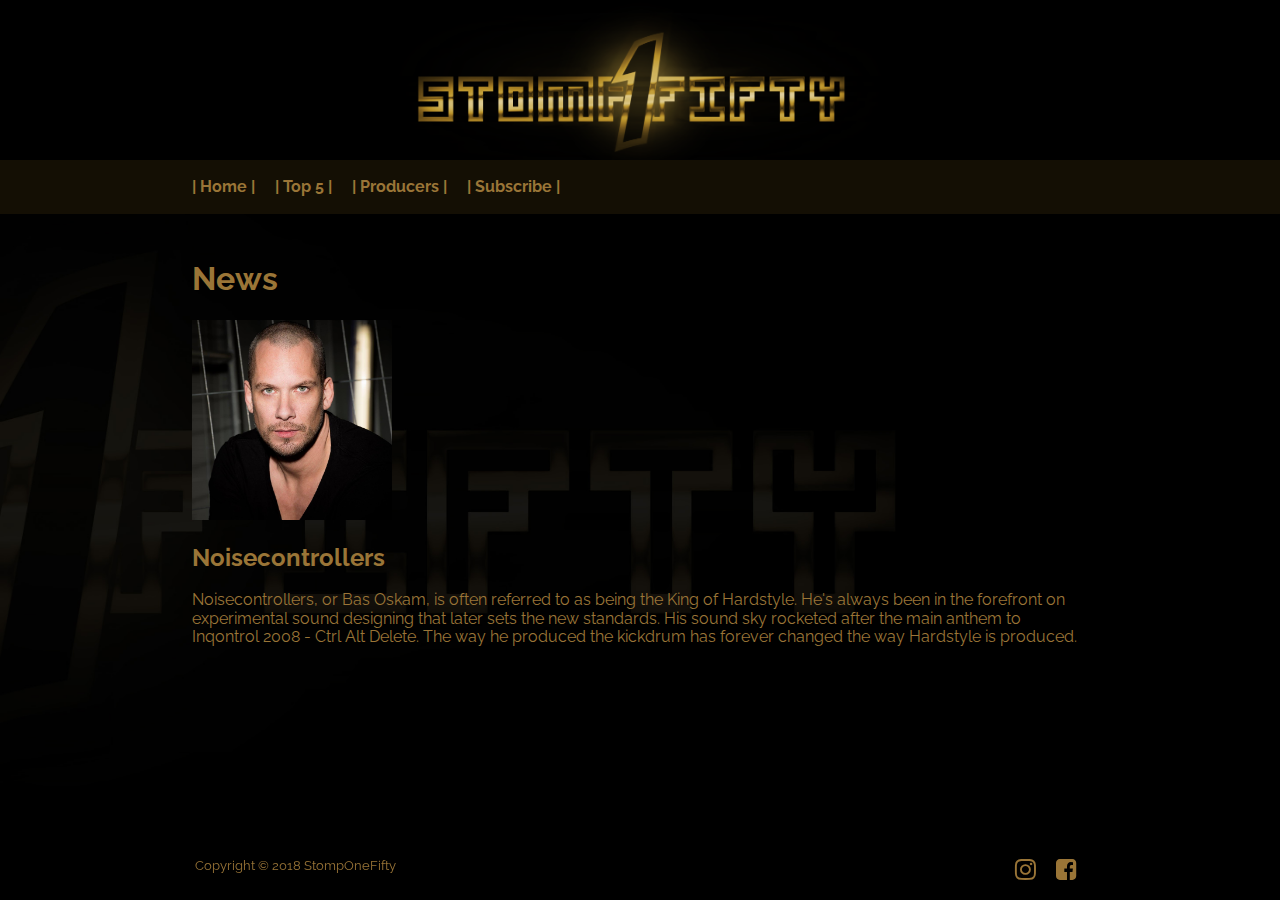
==== public_html/index.html @ 4c462b2a "Main page styling" ====
<!DOCTYPE html>

<html lang="en">

    <head>

        <meta charset="utf-8" />
        <meta http-equiv="X-UA-Compatible" content="IE=edge">
        <title>Home | Stomp One Fifty</title>
        <meta name="viewport" content="width=device-width, initial-scale=1">
        <link rel="stylesheet" href="css/normalize.css">
        <link href="https://fonts.googleapis.com/icon?family=Material+Icons" rel="stylesheet">
        <link rel="stylesheet" href="https://cdnjs.cloudflare.com/ajax/libs/font-awesome/4.7.0/css/font-awesome.min.css">
        <link rel="stylesheet" href="css/master.css">
        <script src="js/main.js"></script>

    </head>

    <body>

        <div class="background">
        </div>

        <header class="header">

            <img src="media/img/S150_Logo-01.png" alt="Stomp1Fifty Logo" class="logo-size">

        </header>

        <nav class="navigationBar" id="navBar">

            <div class="navWrapper">

                <ul>

                    <li><a href="index.html">| Home |</a></li>
                    <li><a href="topfive.html ">| Top 5 |</a></li>
                    <li><a href="producers.html">| Producers |</a></li>
                    <li><a href="subscribe.html">| Subscribe |</a></li>

                    <li>

                        <a href="javascript:void(0)" id="menu-icon" onclick="navToggle()"><i class="material-icons">menu</i>   
                        </a>
        
                    </li>

                </ul>

            </div>

        </nav>

        <main>

            <div class="wrapper">

                <h1>News</h1>

                <div class="grid-container">

                    <div class="mainAreas">

                        <img src="media/img/NC-face-01.jpg" class="img-size">

                        <h2>Noisecontrollers</h2>
                        <p>Noisecontrollers, or Bas Oskam, is often referred to as being the King of Hardstyle. He's always been in the forefront on experimental sound designing that later sets the new standards. His sound sky rocketed after the main anthem to Inqontrol 2008 - Ctrl Alt Delete. The way he produced the kickdrum has forever 
                        changed the way Hardstyle is produced.
                        </p>

                    </div>

                </div>

            </div>

        </main>

        <footer>

            <div class="footwrapper">

                <ul>

                    <small>Copyright &copy; 2018 StompOneFifty</small>

                    <li>
                        <a href="#link"><i class="fa fa-facebook-square"></i></a>
                    </li>

                    <li>
                        <a href="#link"><i class="fa fa-instagram"></i></a>
                    </li>
        
                </ul>

            </div>

        </footer>
        
    </body>

</html>
---- public_html/css/master.css ----
/* ==== MAIN CSS ==== */


@import url('https://fonts.googleapis.com/css?family=Raleway');

body {

    font-family: 'Raleway', sans-serif;
    background-image: url(../media/img/BG-01.jpg);
    background-size: 100% auto;
    color: rgb(154, 117, 55);

}

h1 {

    color: rgb(154, 117, 55);

}

main {

    position: absolute;
    margin-top: 15em;
    margin-bottom: 8em;
    z-index: 0;

}

footer {

    background-color: rgba(0, 0, 0, 0.88);
    position: fixed;
    width: 100%;
    left: 0;
    bottom: 0;
    margin: 0;

}

footer ul {

    list-style: none;
    padding: 0;

}

footer ul li {

    display: inline;
    margin-right: 0.5em;
    float: right;

}

footer ul li a {

    text-decoration: none;
    color: rgb(154, 117, 55);
    padding-left: 0.5em;
    font-size: 1.5em;

}

footer ul li a:hover {

    animation: fadeIn 0.1s linear;
    color: rgb(223, 169, 76);

}



/* ==== ID:S ==== */

#menu-icon {

    float: right;
    display: block;

}



/* ==== CLASSES ==== */

.navigationBar {

    position: fixed;
    width: 100%;
    background-color: #140f04;
    left: 0;
    margin-top: 10em;
    padding-top: 0.1em;
    padding-bottom: 0.1em;
    z-index: 100;

}

.navigationBar ul {

    list-style: none;
    padding: 0;
    margin-left: 0;
    margin-top: 0;
    margin-bottom: 0;

}

.navigationBar ul li {

    display: inline;

}

.navigationBar ul li a {

    text-decoration: none;
    color: rgb(154, 117, 55);
    font-weight: bold;
    padding: 1em;
    display: none;

}

.navigationBar ul li a:hover {

    animation: fadeIn 0.1s linear;
    color: rgb(223, 169, 76);

}

.navigationBar ul li:first-child > a {

    display: inline-block;

}

.navigationBar.dropmenu ul li a {

    display: block;
    top: 1em;
    float: none;

}

.navigationBar.dropmenu #menu-icon {

    position: absolute;
    right: 0;
    top: 0;

}

.material-icons {

    font-size: 0.9em;

}

.logo-size {

    max-width: 500px;
    width: 70vw;
    height: auto;
    margin-left: auto;
    margin-right: auto;
    padding: 0;

}

.background {

    position: fixed;
    background-color: rgba(0, 0, 0, 0.88);
    width: 100%;
    margin-top: 0;
    padding-bottom: 10em;
    z-index: 80;

}

.header {

    display: block;
    max-width: 100vw;
    margin-top: 0;
    margin-left: 50vw;
    transform: translateX(-50%);
    position: fixed;
    padding: 0;
    z-index: 90;

}

.wrapper {

    display: grid;
    max-width: 900px;
    width: 70%;
    margin-left: 50vw;
    transform: translateX(-50%);
    padding: 0;

}

.footwrapper {

    display: grid;
    max-width: 890px;
    width: 70%;
    margin-left: 50vw;
    margin-bottom: 0;
    transform: translateX(-50%);
    padding: 0;

}



/* ==== MEDIA QUERIES ==== */

@media screen and (min-width: 700px) {

    @keyframes fadeIn {

        0% {color: rgb(154, 117, 55);}
        100% {color: rgb(223, 169, 76);}
    
    }

    .navWrapper {

        max-width: 900px;
        width: 70%;
        margin-left: 50vw;
        transform: translateX(-50%);
        padding: 0;

    }

    .navigationBar ul li a {

        display: inline-block;
        padding-left: 0;
    
    }

    #menu-icon {

        display: none;

    }

    .img-size {

        max-width: 200px;
        height: auto;

    }

    .grid-container {

        display: grid;
        margin: 0;
        padding: 0;

    }

    

}
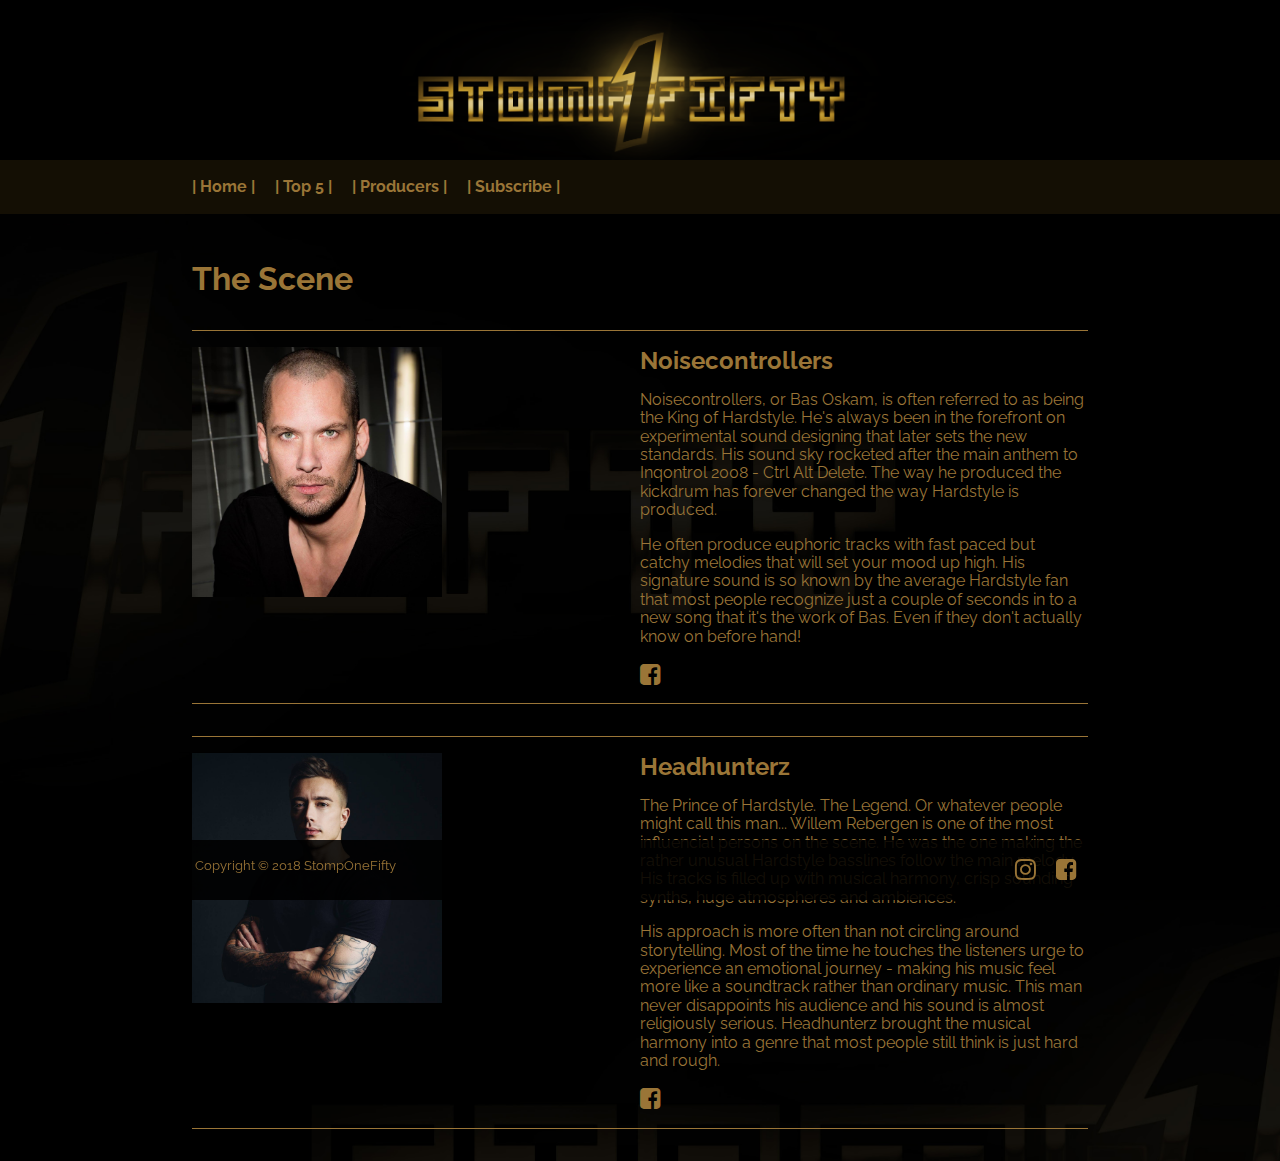
==== commit 2acea9b9: "Styling up page 2" ====
--- a/public_html/index.html
+++ b/public_html/index.html
@@ -55,22 +55,44 @@
 
             <div class="wrapper">
 
-                <h1>News</h1>
+                <h1>The Scene</h1>
 
-                <div class="grid-container">
+                <div class="col-1 col-2">
 
-                    <div class="mainAreas">
+                    <div class="center">
+                        <img src="media/img/NC-face-01.jpg" class="img-size">
+                    </div>
 
-                        <img src="media/img/NC-face-01.jpg" class="img-size">
-
+                    <div>
                         <h2>Noisecontrollers</h2>
                         <p>Noisecontrollers, or Bas Oskam, is often referred to as being the King of Hardstyle. He's always been in the forefront on experimental sound designing that later sets the new standards. His sound sky rocketed after the main anthem to Inqontrol 2008 - Ctrl Alt Delete. The way he produced the kickdrum has forever 
                         changed the way Hardstyle is produced.
                         </p>
 
+                        <p>He often produce euphoric tracks with fast paced but catchy melodies that will set your mood up high. His signature sound is so known by the average Hardstyle fan that most people recognize just a couple of seconds in to a new song that it's the work of Bas. Even if they don't actually know on before hand! </p>
+
+                        <a href="https://www.facebook.com/Noisecontrollers/" target="_blank"><i class="fa fa-facebook-square" id="fbIcon"></i></a>
                     </div>
 
                 </div>
+
+                <div class="col-1 col-2">
+
+                        <div class="center">
+                            <img src="media/img/HHZ-face-01.jpg" class="img-size">
+                        </div>
+    
+                        <div>
+                            <h2>Headhunterz</h2>
+                            <p>The Prince of Hardstyle. The Legend. Or whatever people might call this man... Willem Rebergen is one of the most influencial persons on the scene. He was the one making the rather unusual Hardstyle basslines follow the main melody. His tracks is filled up with musical harmony, crisp sounding synths, huge atmospheres and ambiences. 
+                            </p>
+    
+                            <p>His approach is more often than not circling around storytelling. Most of the time he touches the listeners urge to experience an emotional journey - making his music feel more like a soundtrack rather than ordinary music. This man never disappoints his audience and his sound is almost religiously serious. Headhunterz brought the musical harmony into a genre that most people still think is just hard and rough.</p>
+    
+                            <a href="https://www.facebook.com/Headhunterz/" target="_blank"><i class="fa fa-facebook-square" id="fbIcon"></i></a>
+                        </div>
+    
+                    </div>
 
             </div>
 
--- a/public_html/css/master.css
+++ b/public_html/css/master.css
@@ -15,6 +15,12 @@
 h1 {
 
     color: rgb(154, 117, 55);
+
+}
+
+h2 {
+
+    padding: 0;
 
 }
 
@@ -77,6 +83,22 @@
 
     float: right;
     display: block;
+
+}
+
+#fbIcon {
+
+    text-decoration: none;
+    color: rgb(154, 117, 55);
+    padding: 0;
+    font-size: 1.5em;
+
+}
+
+#fbIcon:hover {
+
+    animation: fadeIn 0.1s linear;
+    color: rgb(223, 169, 76);
 
 }
 
@@ -195,7 +217,6 @@
 
 .wrapper {
 
-    display: grid;
     max-width: 900px;
     width: 70%;
     margin-left: 50vw;
@@ -216,11 +237,68 @@
 
 }
 
+.img-size {
+
+    max-width: 250px;
+    width: 35vw;
+    height: auto;
+    padding: 0;
+    margin: 0;
+
+}
+
+.img-size-2 {
+
+    max-width: 150px;
+    height: auto;
+    padding: 0;
+    margin: 0;
+
+}
+
+.col-1 {
+
+    display: grid;
+    grid-template-columns: repeat(1, 1fr);
+    margin-top: 2em;
+    margin-bottom: 2em;
+    border-top: 1px solid;
+    border-bottom: 1px solid;
+    border-color: rgb(154, 117, 55);
+    padding-top: 1em;
+    padding-bottom: 1em;
+
+}
+
+.col-1 small {
+
+    margin-left: 0.5em;
+
+}
+
+.center {
+
+    margin: 0 auto;
+
+}
+
+.center-2 {
+
+    margin: 0 auto;
+
+}
+
 
 
 /* ==== MEDIA QUERIES ==== */
 
 @media screen and (min-width: 700px) {
+
+    h2 {
+
+        margin: 0;
+    
+    }
 
     @keyframes fadeIn {
 
@@ -254,19 +332,42 @@
 
     .img-size {
 
-        max-width: 200px;
-        height: auto;
-
-    }
-
-    .grid-container {
+        max-width: 250px;
+
+    }
+
+    .center {
+
+        margin: 0;
+
+    }
+
+    .col-2 {
 
         display: grid;
-        margin: 0;
-        padding: 0;
-
-    }
-
-    
+        grid-template-columns: repeat(2, 1fr);
+        margin-top: 2em;
+        margin-bottom: 2em;
+        border-top: 1px solid;
+        border-bottom: 1px solid;
+        border-color: rgb(154, 117, 55);
+        padding-top: 1em;
+        padding-bottom: 1em;
+
+    }
+
+    .col-3 {
+
+        display: grid;
+        grid-template-columns: repeat(2, 1fr);
+        margin-top: 2em;
+        margin-bottom: 2em;
+        border-top: 1px solid;
+        border-bottom: 1px solid;
+        border-color: rgb(154, 117, 55);
+        padding-top: 1em;
+        padding-bottom: 1em;
+
+    }
 
 }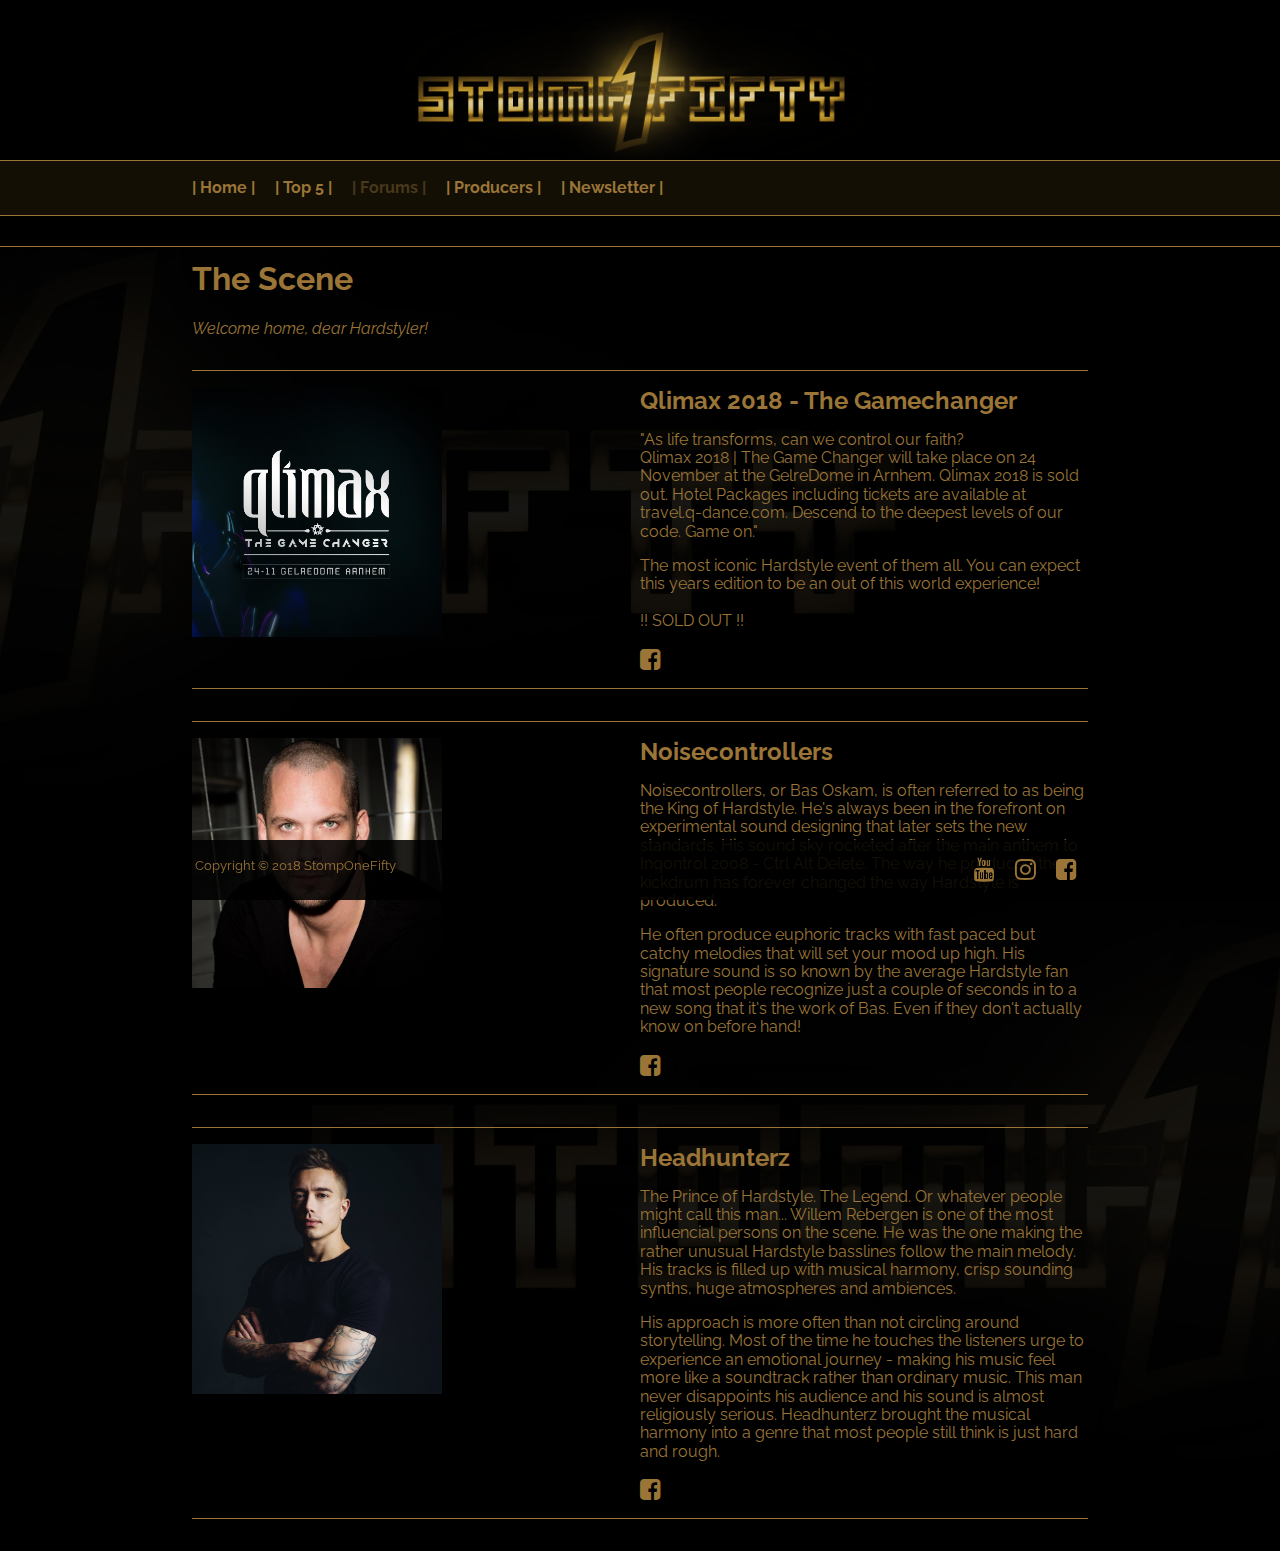
==== commit 4b2e3ca3: "Styled up producers page form and trying javascript" ====
--- a/public_html/index.html
+++ b/public_html/index.html
@@ -13,6 +13,10 @@
         <link rel="stylesheet" href="https://cdnjs.cloudflare.com/ajax/libs/font-awesome/4.7.0/css/font-awesome.min.css">
         <link rel="stylesheet" href="css/master.css">
         <script src="js/main.js"></script>
+        <script type="text/javascript" src="js/crawler.js">/* Text and/or Image Crawler Script v1.53 (c)2009-2011 John Davenport Scheuer
+            as first seen in http://www.dynamicdrive.com/forums/
+            username: jscheuer1 - This Notice Must Remain for Legal Use
+         */</script>
 
     </head>
 
@@ -33,14 +37,15 @@
 
                 <ul>
 
-                    <li><a href="index.html">| Home |</a></li>
-                    <li><a href="topfive.html ">| Top 5 |</a></li>
-                    <li><a href="producers.html">| Producers |</a></li>
-                    <li><a href="subscribe.html">| Subscribe |</a></li>
+                    <li><a href="index.html" class="live">| Home |</a></li>
+                    <li><a href="topfive.html" class="live">| Top 5 |</a></li>
+                    <li><a href="#link" class="dead">| Forums |</a></li>
+                    <li><a href="producers.html" class="live">| Producers |</a></li>
+                    <li><a href="subscribe.html" class="live">| Newsletter |</a></li>
 
                     <li>
 
-                        <a href="javascript:void(0)" id="menu-icon" onclick="navToggle()"><i class="material-icons">menu</i>   
+                        <a href="javascript:void(0)" id="menu-icon" onclick="navToggle()"><i class="material-icons live">menu</i>   
                         </a>
         
                     </li>
@@ -51,11 +56,44 @@
 
         </nav>
 
+        <div class="scrollbanner">
+
+            <div class="banWrapper">
+
+                <div class="marquee" id="mycrawler">
+                    <small>Qlimax 2018 - The Gamechanger November 24 21:00 !SOLD OUT!</small>
+                </div>
+
+            </div>
+
+        </div>
+
         <main>
 
             <div class="wrapper">
 
                 <h1>The Scene</h1>
+                <p><i>Welcome home, dear Hardstyler!</i></p>
+
+                <div class="col-1 col-2">
+
+                    <div class="center">
+                        <img src="media/img/Qlimax-2018.jpg" class="img-size">
+                    </div>
+
+                    <div>
+                        <h2>Qlimax 2018 - The Gamechanger</h2>
+                        <p>"As life transforms, can we control our faith?<br> Qlimax 2018 | The Game Changer will take place on 24 November at the GelreDome in Arnhem.
+                        Qlimax 2018 is sold out. Hotel Packages including tickets are available at travel.q-dance.com. Descend to the deepest levels of our code. Game on."
+                        </p>
+
+                        <p>The most iconic Hardstyle event of them all. You can expect this years edition to be an out of this world experience! <br><br> !! SOLD OUT !!
+                        </p>
+
+                        <a href="https://www.facebook.com/events/260268867859075/" target="_blank"><i class="fa fa-facebook-square" id="fbIcon"></i></a>
+                    </div>
+
+                </div>
 
                 <div class="col-1 col-2">
 
@@ -113,6 +151,10 @@
                     <li>
                         <a href="#link"><i class="fa fa-instagram"></i></a>
                     </li>
+
+                    <li>
+                        <a href="#link"><i class="fa fa-youtube"></i></a>
+                    </li>
         
                 </ul>
 
--- a/public_html/css/master.css
+++ b/public_html/css/master.css
@@ -19,6 +19,12 @@
 }
 
 h2 {
+
+    padding: 0;
+
+}
+
+h3 {
 
     padding: 0;
 
@@ -63,8 +69,8 @@
 
     text-decoration: none;
     color: rgb(154, 117, 55);
-    padding-left: 0.5em;
-    font-size: 1.5em;
+    padding-left: 0.3em;
+    font-size: 1em;
 
 }
 
@@ -75,6 +81,30 @@
 
 }
 
+fieldset {
+
+    border: 1px solid;
+    border-color: rgb(154, 117, 55);
+
+}
+
+input[type=text] {
+
+    border: 1px solid;
+    border-color: rgb(154, 117, 55);
+    background-color: rgba(154, 117, 55, 0.1);
+    color: rgb(154, 117, 55);
+
+}
+
+input[type=password] {
+
+    border: 1px solid;
+    border-color: rgb(154, 117, 55);
+    background-color: rgba(154, 117, 55, 0.1);
+    color: rgb(154, 117, 55);
+
+}
 
 
 /* ==== ID:S ==== */
@@ -105,6 +135,33 @@
 
 
 /* ==== CLASSES ==== */
+
+.scrollbanner {
+
+    position: fixed;
+    width: 100%;
+    background-color: rgba(0, 0, 0, 0.8);
+    left: 0;
+    margin-top: 13.2em;
+    padding-top: 0.5em;
+    padding-bottom: 0.5em;
+    z-index: 95;
+    border-bottom: 1px solid;
+    border-color:  rgb(154, 117, 55);
+
+}
+
+.banWrapper {
+
+    position: relative;
+    max-width: 900px;
+    width: 70%;
+    margin-left: 50vw;
+    transform: translateX(-50%);
+    padding: 0;
+    overflow: hidden;
+
+}
 
 .navigationBar {
 
@@ -116,6 +173,9 @@
     padding-top: 0.1em;
     padding-bottom: 0.1em;
     z-index: 100;
+    border-top: 1px solid;
+    border-bottom: 1px solid;
+    border-color:  rgb(154, 117, 55);
 
 }
 
@@ -138,10 +198,21 @@
 .navigationBar ul li a {
 
     text-decoration: none;
-    color: rgb(154, 117, 55);
     font-weight: bold;
     padding: 1em;
     display: none;
+
+}
+
+.live {
+
+    color: rgb(154, 117, 55);
+
+}
+
+.dead {
+
+    color: rgb(73, 56, 28);
 
 }
 
@@ -294,6 +365,33 @@
 
 @media screen and (min-width: 700px) {
 
+    .navWrapper {
+
+        max-width: 900px;
+        width: 70%;
+        margin-left: 50vw;
+        transform: translateX(-50%);
+        padding: 0;
+
+    }
+
+    .navigationBar ul li a {
+
+        display: inline-block;
+        padding-left: 0;
+    
+    }
+
+    #menu-icon {
+
+        display: none;
+
+    }
+
+}
+
+@media screen and (min-width: 900px) {
+
     h2 {
 
         margin: 0;
@@ -370,4 +468,20 @@
 
     }
 
+    footer ul li a {
+
+        text-decoration: none;
+        color: rgb(154, 117, 55);
+        padding-left: 0.5em;
+        font-size: 1.5em;
+    
+    }
+
+    .widthControl {
+
+        max-width: 400px;
+        padding-right: 2em;
+
+    }
+
 }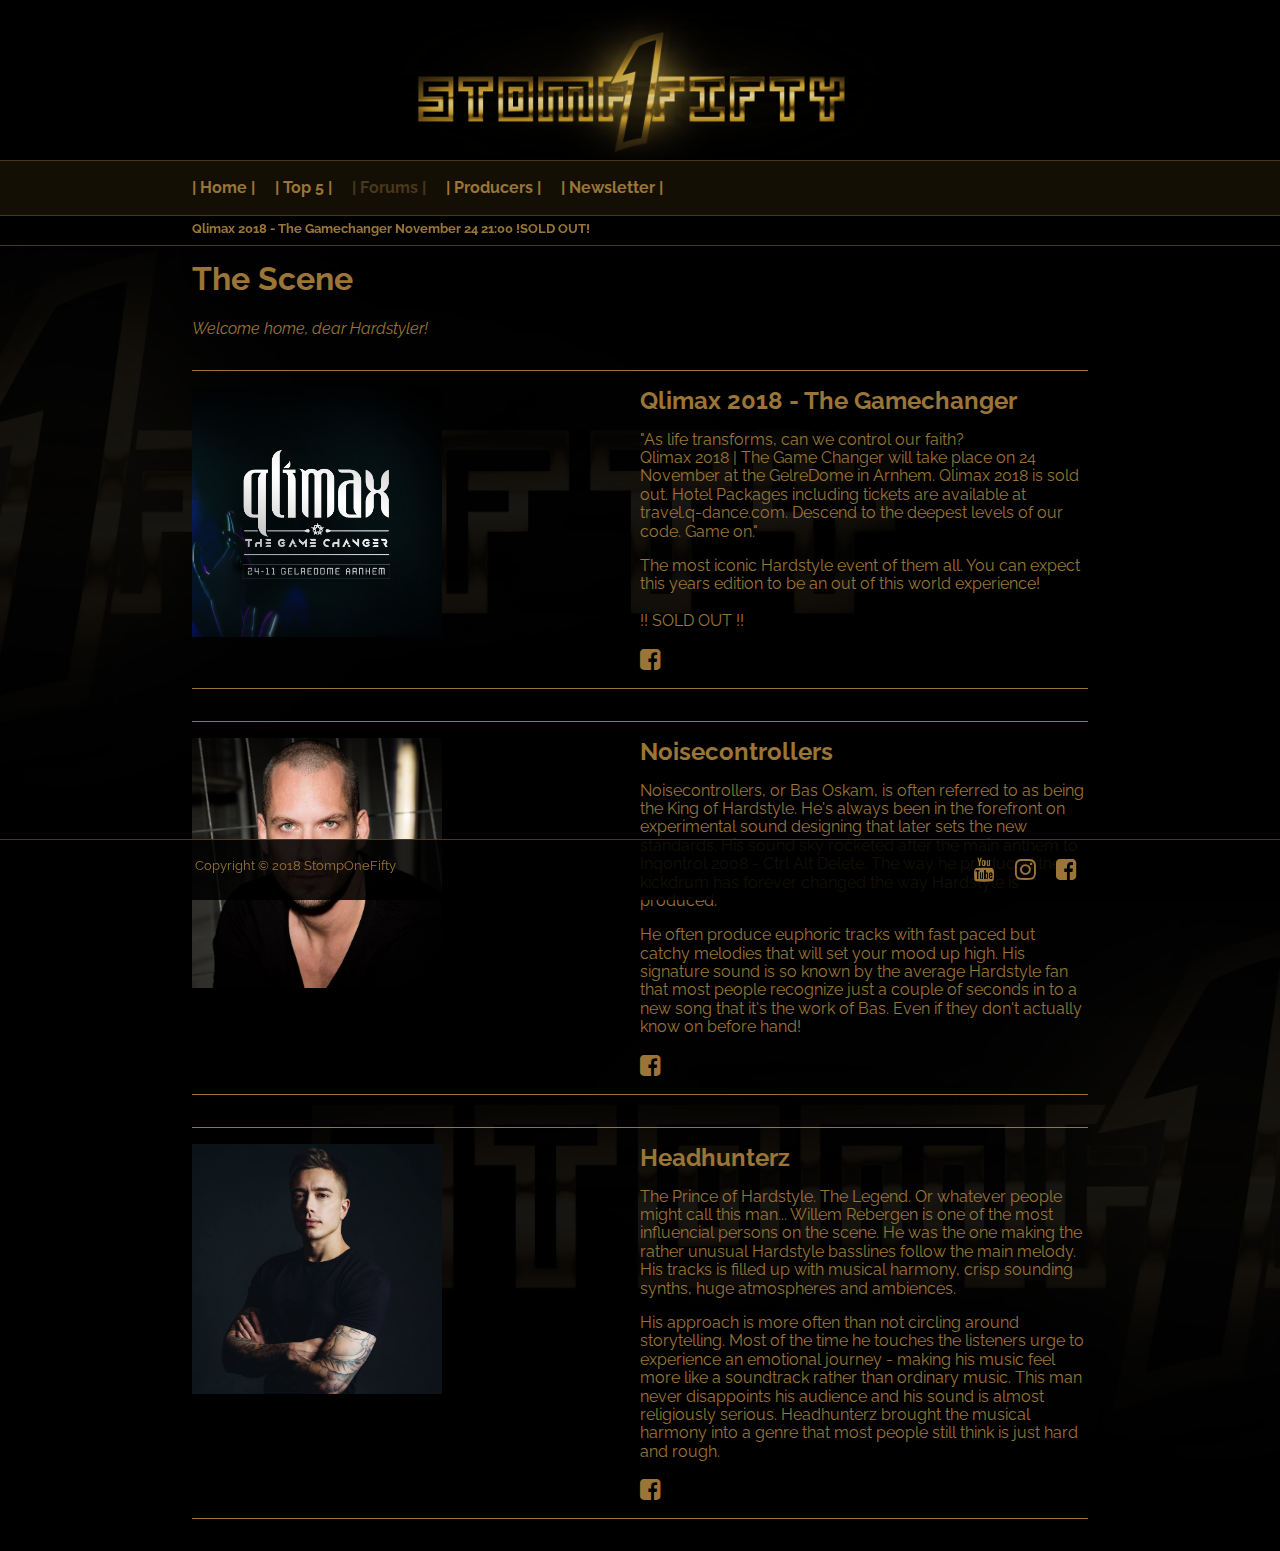
==== commit bb7a2eed: "Failed javascript - CSS animation instead!" ====
--- a/public_html/index.html
+++ b/public_html/index.html
@@ -13,10 +13,6 @@
         <link rel="stylesheet" href="https://cdnjs.cloudflare.com/ajax/libs/font-awesome/4.7.0/css/font-awesome.min.css">
         <link rel="stylesheet" href="css/master.css">
         <script src="js/main.js"></script>
-        <script type="text/javascript" src="js/crawler.js">/* Text and/or Image Crawler Script v1.53 (c)2009-2011 John Davenport Scheuer
-            as first seen in http://www.dynamicdrive.com/forums/
-            username: jscheuer1 - This Notice Must Remain for Legal Use
-         */</script>
 
     </head>
 
@@ -60,9 +56,7 @@
 
             <div class="banWrapper">
 
-                <div class="marquee" id="mycrawler">
-                    <small>Qlimax 2018 - The Gamechanger November 24 21:00 !SOLD OUT!</small>
-                </div>
+                <span>Qlimax 2018 - The Gamechanger November 24 21:00 !SOLD OUT!</span>
 
             </div>
 
--- a/public_html/css/master.css
+++ b/public_html/css/master.css
@@ -47,6 +47,8 @@
     left: 0;
     bottom: 0;
     margin: 0;
+    border-top: 1px solid;
+    border-color: rgb(73, 56, 28);
 
 }
 
@@ -127,7 +129,7 @@
 
 #fbIcon:hover {
 
-    animation: fadeIn 0.1s linear;
+    animation: fadeIn 0.2s linear;
     color: rgb(223, 169, 76);
 
 }
@@ -147,21 +149,42 @@
     padding-bottom: 0.5em;
     z-index: 95;
     border-bottom: 1px solid;
-    border-color:  rgb(154, 117, 55);
+    border-color:  rgb(73, 56, 28);
 
 }
 
 .banWrapper {
 
-    position: relative;
+    display: block;
     max-width: 900px;
     width: 70%;
+    height: 1.1em;
     margin-left: 50vw;
     transform: translateX(-50%);
     padding: 0;
+    position: relative;
     overflow: hidden;
-
-}
+    font-weight: bold;
+
+}
+
+.banWrapper span {
+
+    position: relative;
+    font-size: 0.8em;
+    width: 110%;
+    animation: move 12s linear infinite;
+
+}
+
+@keyframes move {
+    
+    from {left: 110%;}
+    to {left: -100%}
+
+}
+
+
 
 .navigationBar {
 
@@ -175,7 +198,7 @@
     z-index: 100;
     border-top: 1px solid;
     border-bottom: 1px solid;
-    border-color:  rgb(154, 117, 55);
+    border-color:  rgb(73, 56, 28);
 
 }
 
@@ -218,7 +241,7 @@
 
 .navigationBar ul li a:hover {
 
-    animation: fadeIn 0.1s linear;
+    animation: fadeIn 0.2s linear;
     color: rgb(223, 169, 76);
 
 }
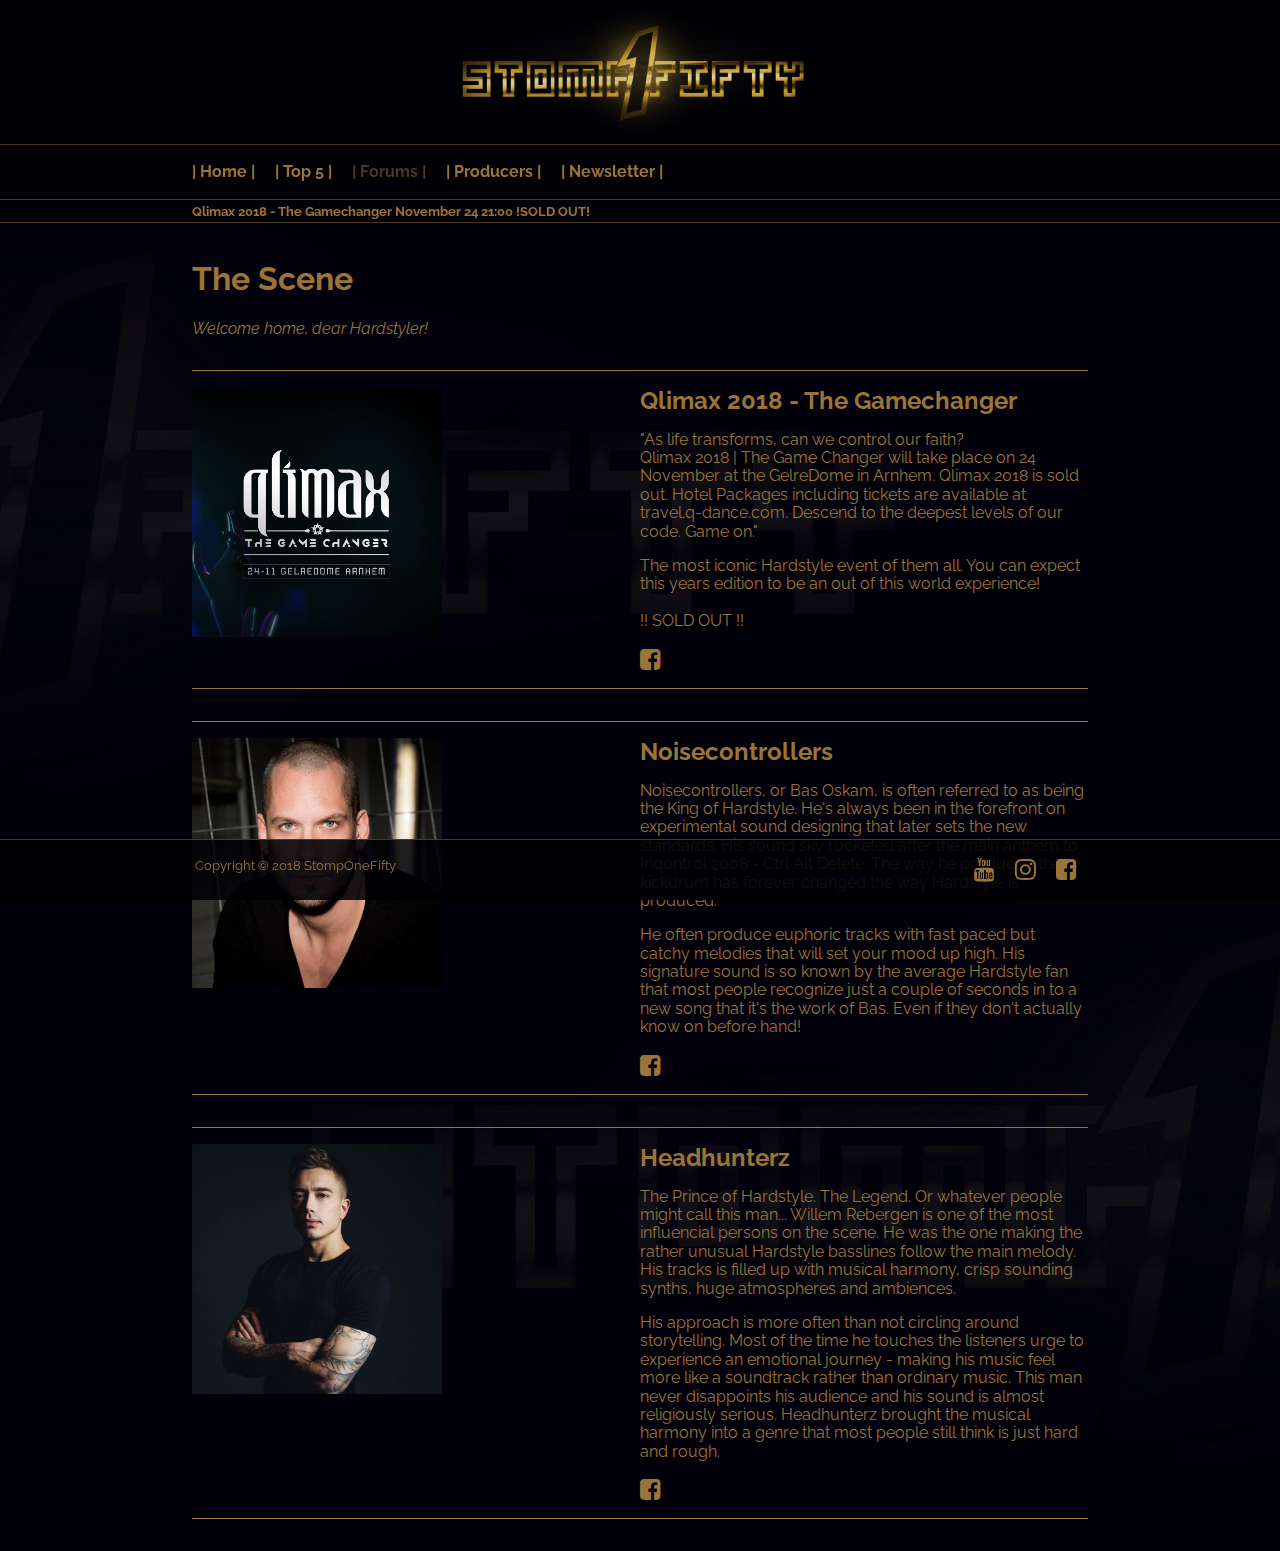
==== commit 8f7755f8: "trying out some new javascript" ====
--- a/public_html/index.html
+++ b/public_html/index.html
@@ -12,7 +12,7 @@
         <link href="https://fonts.googleapis.com/icon?family=Material+Icons" rel="stylesheet">
         <link rel="stylesheet" href="https://cdnjs.cloudflare.com/ajax/libs/font-awesome/4.7.0/css/font-awesome.min.css">
         <link rel="stylesheet" href="css/master.css">
-        <script src="js/main.js"></script>
+        <script src="js/main.js" defer></script>
 
     </head>
 
--- a/public_html/css/master.css
+++ b/public_html/css/master.css
@@ -6,7 +6,7 @@
 body {
 
     font-family: 'Raleway', sans-serif;
-    background-image: url(../media/img/BG-01.jpg);
+    background-image: url(../media/img/BG-02.jpg);
     background-size: 100% auto;
     color: rgb(154, 117, 55);
 
@@ -41,7 +41,7 @@
 
 footer {
 
-    background-color: rgba(0, 0, 0, 0.88);
+    background-color: rgba(0, 0, 5, 0.88);
     position: fixed;
     width: 100%;
     left: 0;
@@ -108,6 +108,17 @@
 
 }
 
+input[type=submit] {
+
+    border: 1px solid;
+    border-color: rgb(154, 117, 55);
+    background-color: rgba(0, 0, 0, 0);
+    color: rgb(154, 117, 55);
+    margin-left: 50%;
+    transform: translateX(-50%);
+
+}
+
 
 /* ==== ID:S ==== */
 
@@ -142,11 +153,11 @@
 
     position: fixed;
     width: 100%;
-    background-color: rgba(0, 0, 0, 0.8);
+    background-color: rgba(0, 0, 6, 0.88);
     left: 0;
-    margin-top: 13.2em;
-    padding-top: 0.5em;
-    padding-bottom: 0.5em;
+    margin-top: 12.4em;
+    padding-top: 0.2em;
+    padding-bottom: 0.2em;
     z-index: 95;
     border-bottom: 1px solid;
     border-color:  rgb(73, 56, 28);
@@ -190,9 +201,9 @@
 
     position: fixed;
     width: 100%;
-    background-color: #140f04;
+    background-color: rgba(0, 0, 5, 0.97);
     left: 0;
-    margin-top: 10em;
+    margin-top: 9em;
     padding-top: 0.1em;
     padding-bottom: 0.1em;
     z-index: 100;
@@ -276,7 +287,7 @@
 
 .logo-size {
 
-    max-width: 500px;
+    max-width: 400px;
     width: 70vw;
     height: auto;
     margin-left: auto;
@@ -288,10 +299,10 @@
 .background {
 
     position: fixed;
-    background-color: rgba(0, 0, 0, 0.88);
+    background-color: rgba(0, 0, 5, 0.88);
     width: 100%;
     margin-top: 0;
-    padding-bottom: 10em;
+    padding-bottom: 9em;
     z-index: 80;
 
 }
@@ -384,6 +395,54 @@
 
 
 
+/* ==== POP UP MESSAGE WINDOW ==== */
+
+.popWindow {
+
+    display: none;
+    position: fixed;
+    z-index: 200;
+    margin-top: 5em;
+    margin-left: 50vw;
+    padding: 0;
+    transform: translateX(-50%);
+    max-width: 900px;
+    width: 80%;
+    background-color: rgb(0, 0, 0);
+    border: 1px solid;
+    border-color: rgb(154, 117, 55);
+
+}
+
+.popWindowContent {
+
+    text-align: center;
+
+}
+
+.close {
+
+    float: right;
+    color: rgb(154, 117, 55);
+    font-size: 2.5em;
+    font-weight: bold;
+    padding-top: 0;
+    padding-left: 0.2em;
+    padding-right: 0.2em;
+    padding-bottom: 0;
+    margin-top: 0;
+
+}
+
+.close:hover,
+.close:focus {
+
+    cursor: pointer;
+
+}
+
+
+
 /* ==== MEDIA QUERIES ==== */
 
 @media screen and (min-width: 700px) {
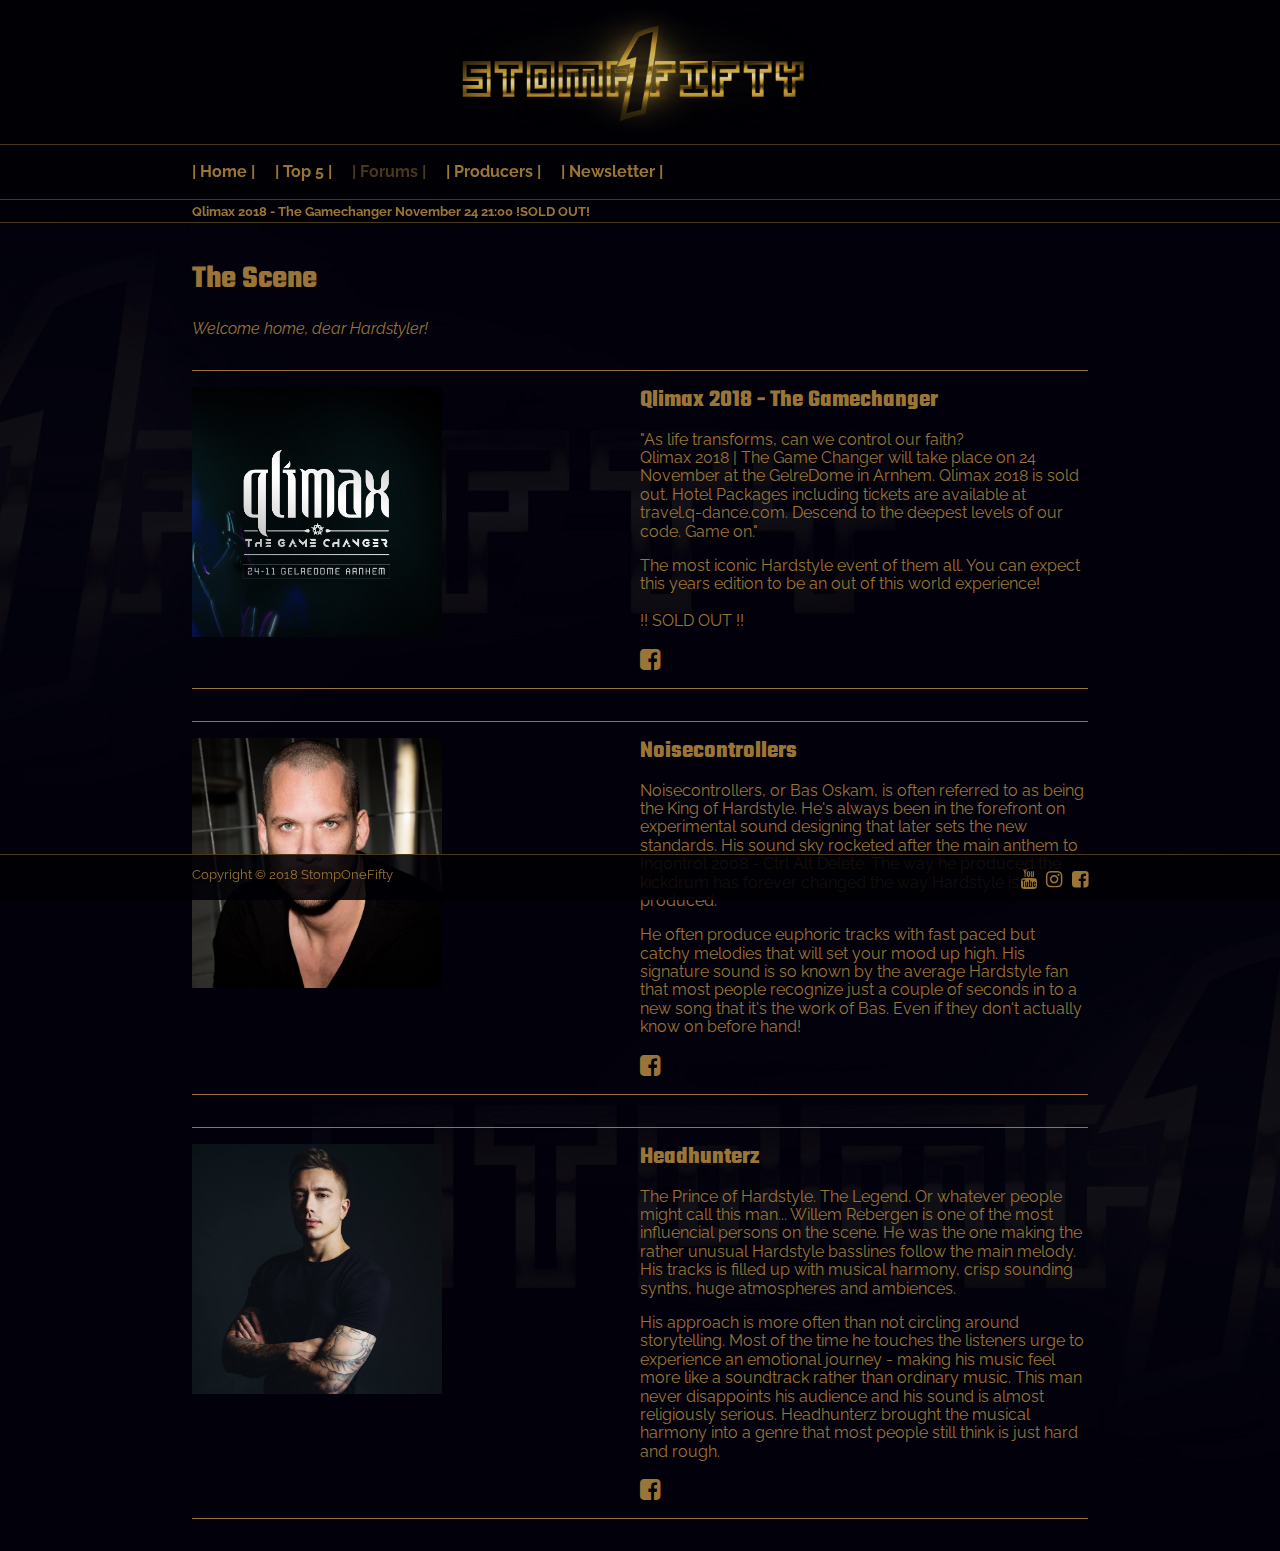
==== commit 6e12f1f8: "Probably the last commit for now" ====
--- a/public_html/index.html
+++ b/public_html/index.html
@@ -17,6 +17,9 @@
     </head>
 
     <body>
+
+        <div class="parallaxContainer">
+        </div>
 
         <div class="background">
         </div>
@@ -72,7 +75,7 @@
                 <div class="col-1 col-2">
 
                     <div class="center">
-                        <img src="media/img/Qlimax-2018.jpg" class="img-size">
+                        <img src="media/img/Qlimax-2018.jpg" alt="Qlimax 2018 image" class="img-size">
                     </div>
 
                     <div>
@@ -84,7 +87,7 @@
                         <p>The most iconic Hardstyle event of them all. You can expect this years edition to be an out of this world experience! <br><br> !! SOLD OUT !!
                         </p>
 
-                        <a href="https://www.facebook.com/events/260268867859075/" target="_blank"><i class="fa fa-facebook-square" id="fbIcon"></i></a>
+                        <a href="https://www.facebook.com/events/260268867859075/" target="_blank"><i class="fa fa-facebook-square fbIcon"></i></a>
                     </div>
 
                 </div>
@@ -92,7 +95,7 @@
                 <div class="col-1 col-2">
 
                     <div class="center">
-                        <img src="media/img/NC-face-01.jpg" class="img-size">
+                        <img src="media/img/NC-face-01.jpg" alt="Bas Oskam" class="img-size">
                     </div>
 
                     <div>
@@ -103,7 +106,7 @@
 
                         <p>He often produce euphoric tracks with fast paced but catchy melodies that will set your mood up high. His signature sound is so known by the average Hardstyle fan that most people recognize just a couple of seconds in to a new song that it's the work of Bas. Even if they don't actually know on before hand! </p>
 
-                        <a href="https://www.facebook.com/Noisecontrollers/" target="_blank"><i class="fa fa-facebook-square" id="fbIcon"></i></a>
+                        <a href="https://www.facebook.com/Noisecontrollers/" target="_blank"><i class="fa fa-facebook-square fbIcon"></i></a>
                     </div>
 
                 </div>
@@ -111,7 +114,7 @@
                 <div class="col-1 col-2">
 
                         <div class="center">
-                            <img src="media/img/HHZ-face-01.jpg" class="img-size">
+                            <img src="media/img/HHZ-face-01.jpg" alt="Willem Rebergen" class="img-size">
                         </div>
     
                         <div>
@@ -121,7 +124,7 @@
     
                             <p>His approach is more often than not circling around storytelling. Most of the time he touches the listeners urge to experience an emotional journey - making his music feel more like a soundtrack rather than ordinary music. This man never disappoints his audience and his sound is almost religiously serious. Headhunterz brought the musical harmony into a genre that most people still think is just hard and rough.</p>
     
-                            <a href="https://www.facebook.com/Headhunterz/" target="_blank"><i class="fa fa-facebook-square" id="fbIcon"></i></a>
+                            <a href="https://www.facebook.com/Headhunterz/" target="_blank"><i class="fa fa-facebook-square fbIcon"></i></a>
                         </div>
     
                     </div>
@@ -134,9 +137,9 @@
 
             <div class="footwrapper">
 
+                <p>Copyright &copy; 2018 StompOneFifty</p>
+
                 <ul>
-
-                    <small>Copyright &copy; 2018 StompOneFifty</small>
 
                     <li>
                         <a href="#link"><i class="fa fa-facebook-square"></i></a>
--- a/public_html/css/master.css
+++ b/public_html/css/master.css
@@ -2,31 +2,38 @@
 
 
 @import url('https://fonts.googleapis.com/css?family=Raleway');
+@import url('https://fonts.googleapis.com/css?family=Teko:600');
 
 body {
 
+    max-width: 100%;
     font-family: 'Raleway', sans-serif;
     background-image: url(../media/img/BG-02.jpg);
     background-size: 100% auto;
     color: rgb(154, 117, 55);
+    overflow-x: hidden;
 
 }
 
 h1 {
 
     color: rgb(154, 117, 55);
+    font-family: 'Teko', 'Raleway', sans-serif;
 
 }
 
 h2 {
 
     padding: 0;
+    font-family: 'Teko', 'Raleway', sans-serif;
 
 }
 
 h3 {
 
     padding: 0;
+    font-size: 1.5em;
+    font-family: 'Teko', 'Raleway', sans-serif;
 
 }
 
@@ -44,13 +51,25 @@
     background-color: rgba(0, 0, 5, 0.88);
     position: fixed;
     width: 100%;
+    height: 3.5em;
     left: 0;
     bottom: 0;
     margin: 0;
     border-top: 1px solid;
     border-color: rgb(73, 56, 28);
-
-}
+    font-size: 0.8em;
+
+}
+
+footer p {
+
+    float: left;
+    padding: 0;
+    margin-top: 1em;
+    width: 50vw;
+
+}
+
 
 footer ul {
 
@@ -62,7 +81,6 @@
 footer ul li {
 
     display: inline;
-    margin-right: 0.5em;
     float: right;
 
 }
@@ -126,10 +144,11 @@
 
     float: right;
     display: block;
-
-}
-
-#fbIcon {
+    top: 0;
+
+}
+
+.fbIcon { /* Had to make a class here tho... */
 
     text-decoration: none;
     color: rgb(154, 117, 55);
@@ -138,7 +157,7 @@
 
 }
 
-#fbIcon:hover {
+.fbIcon:hover {
 
     animation: fadeIn 0.2s linear;
     color: rgb(223, 169, 76);
@@ -184,7 +203,7 @@
     position: relative;
     font-size: 0.8em;
     width: 110%;
-    animation: move 12s linear infinite;
+    animation: move 10s linear infinite;
 
 }
 
@@ -257,16 +276,9 @@
 
 }
 
-.navigationBar ul li:first-child > a {
-
-    display: inline-block;
-
-}
-
 .navigationBar.dropmenu ul li a {
 
     display: block;
-    top: 1em;
     float: none;
 
 }
@@ -333,7 +345,8 @@
 .footwrapper {
 
     display: grid;
-    max-width: 890px;
+    grid-template-columns: repeat(2, 1fr);
+    max-width: 900px;
     width: 70%;
     margin-left: 50vw;
     margin-bottom: 0;
@@ -358,6 +371,17 @@
     height: auto;
     padding: 0;
     margin: 0;
+
+}
+
+.icon-size {
+
+    max-width: 400px;
+    width: 60vw;
+    height: auto;
+    padding: 0;
+    margin-left: 50%;
+    transform: translateX(-50%);
 
 }
 
@@ -384,12 +408,22 @@
 .center {
 
     margin: 0 auto;
+    animation-name: opacity;
+    animation-duration: 1s;
+
+}
+
+@keyframes opacity {
+
+    from {opacity: 0;}
+    to {opacity: 1;}
 
 }
 
 .center-2 {
 
     margin: 0 auto;
+    animation: 1s opacity;
 
 }
 
@@ -402,15 +436,24 @@
     display: none;
     position: fixed;
     z-index: 200;
-    margin-top: 5em;
+    margin-top: 1em;
     margin-left: 50vw;
     padding: 0;
     transform: translateX(-50%);
-    max-width: 900px;
+    max-width: 800px;
     width: 80%;
     background-color: rgb(0, 0, 0);
     border: 1px solid;
     border-color: rgb(154, 117, 55);
+    animation-name: slide-in;
+    animation-duration: 0.2s;
+
+}
+
+@keyframes slide-in {
+
+    from {margin-top: -10em; opacity: 0}
+    to {margin-top: 1em; opacity: 1}
 
 }
 
@@ -469,6 +512,14 @@
         display: none;
 
     }
+
+    .banWrapper span {
+
+        animation: move 16s linear infinite;
+    
+    }
+
+
 
 }
 
@@ -566,4 +617,10 @@
 
     }
 
+    .banWrapper span {
+
+        animation: move 22s linear infinite;
+    
+    }
+
 }